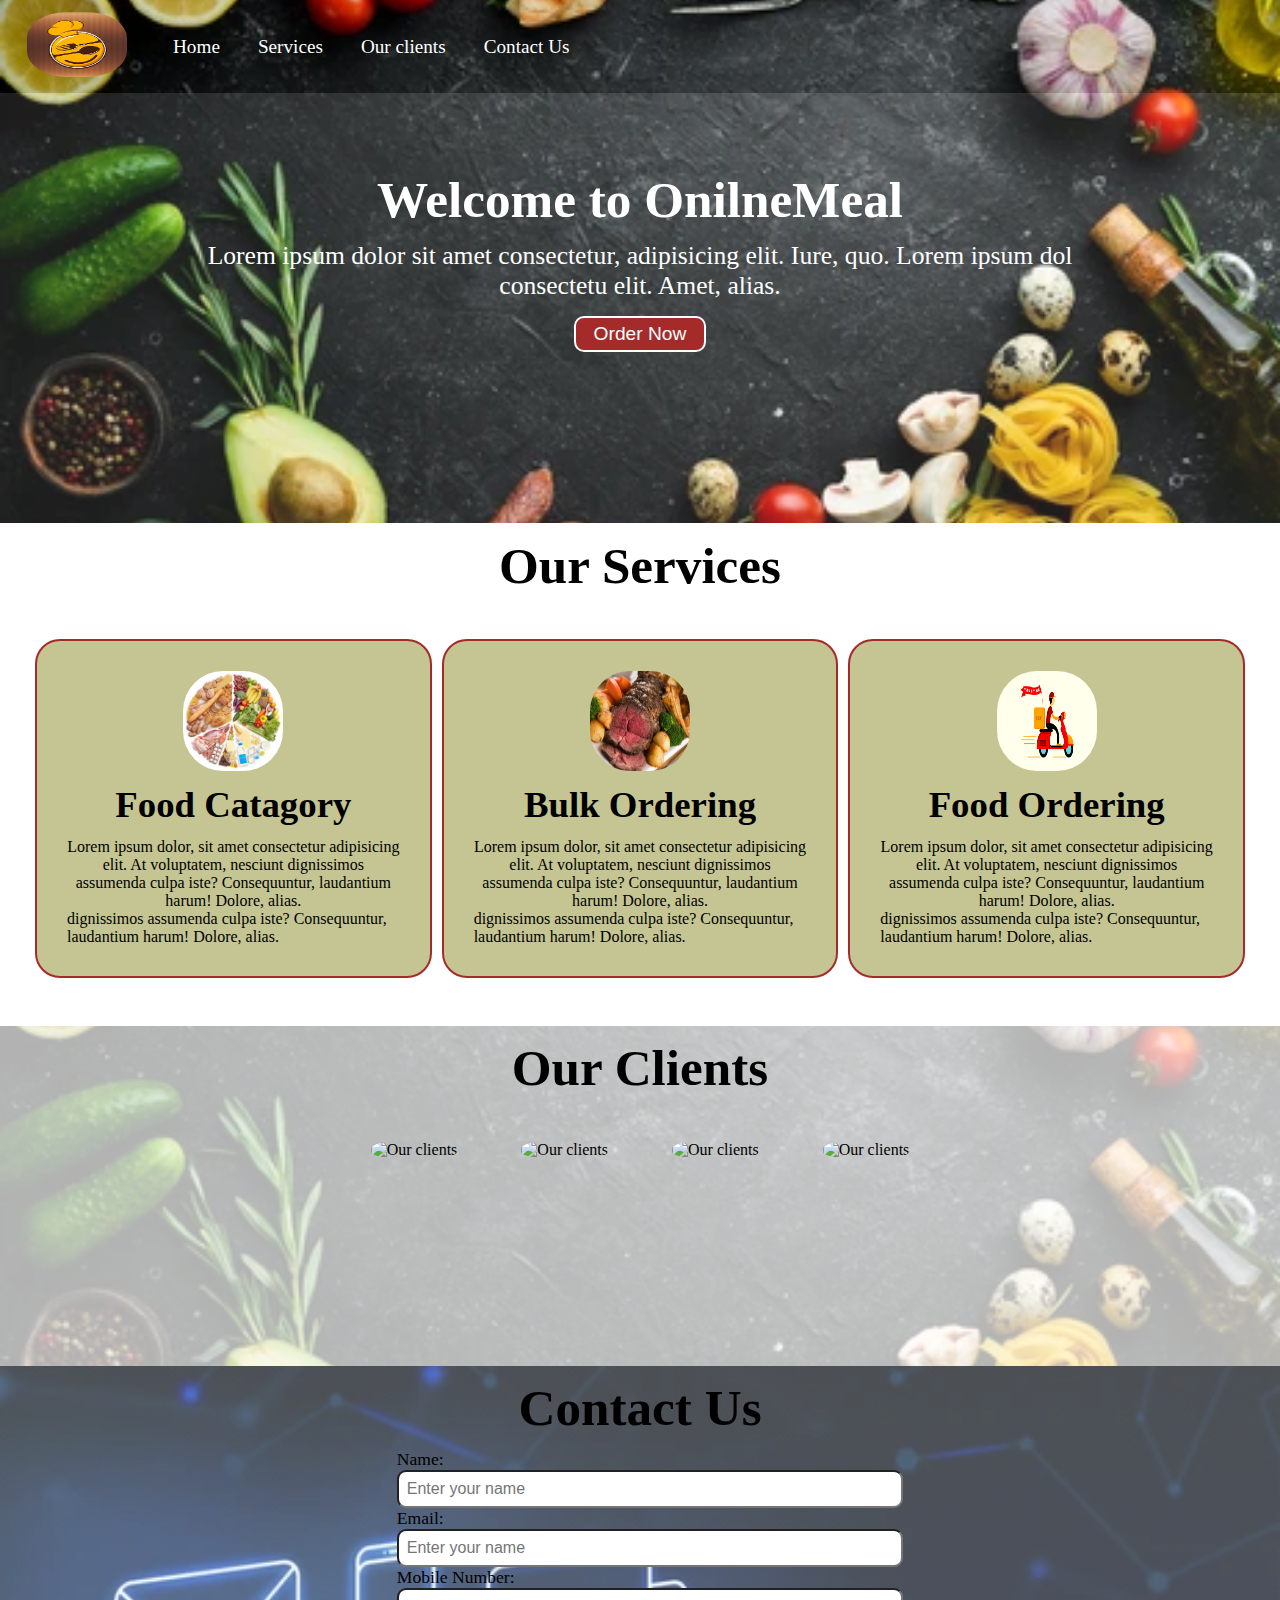
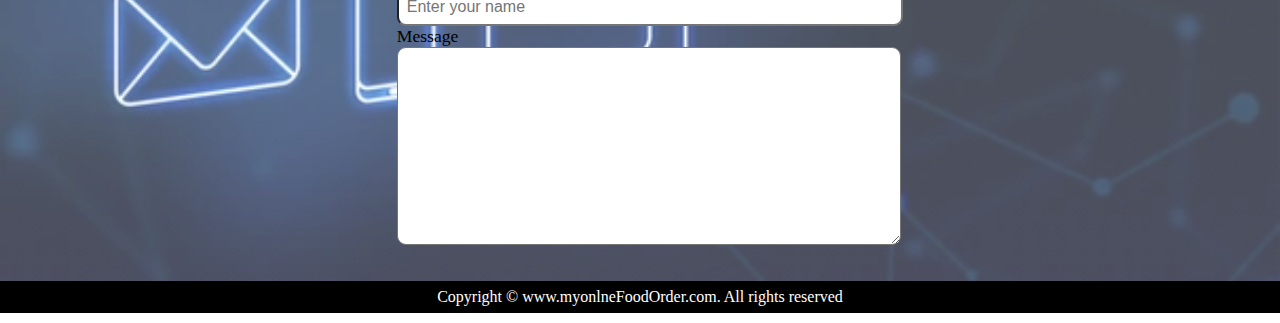
==== index.html @ ca99d8b3 "Rename Project2.html to index.html" ====
<!DOCTYPE html>
<html lang="en">

<head>
    <meta charset="UTF-8">
    <meta http-equiv="X-UA-Compatible" content="IE=edge">
    <meta name="viewport" content="width=device-width, initial-scale=1.0">
    <title>Online Food Order Service</title>
    <link rel="stylesheet" href="Design for Project.css">
    <link rel="stylesheet" media="screen and (max-width: 1000px)" href="Media Query phone.css">

</head>

<body>
    <nav id="navbar">
        <div id="logo">
            <img src="images/logo.png" alt="Logo for site">
        </div>
        <ul>
            <li class="item"><a href="#home">Home</a></li>
            <li class="item"><a href="#services-container">Services</a></li>
            <li class="item"><a href="#client-section">Our clients </a></li>
            <li class="item"><a href="#contact">Contact Us</a></li>
        </ul>
    </nav>
    <section id="home">
        <h1 class="h-primary">Welcome to OnilneMeal</h1>
        <p>Lorem ipsum dolor sit amet consectetur, adipisicing elit. Iure, quo.
            Lorem ipsum dol consectetu elit. Amet, alias.</p>
        <button class="btm">Order Now</button>
    </section>
    <section id="services-container">
        <h1 class="h-primary centre"> Our Services </h1>
        <div id="services">
            <div class="box">
                <img src="images/catagory food.jpg" alt="">
                <h2 class="h-secondary centre">Food Catagory </h2>
                <p class="centre">Lorem ipsum dolor, sit amet consectetur adipisicing elit. At voluptatem, nesciunt
                    dignissimos assumenda
                    culpa iste? Consequuntur, laudantium harum! Dolore, alias.</p>
                dignissimos assumenda
                culpa iste? Consequuntur, laudantium harum! Dolore, alias.</p>
            </div>
            <div class="box">
                <img src="images/bulk food.jpg" alt="">
                <h2 class="h-secondary centre">Bulk Ordering </h2>
                <p class="centre">Lorem ipsum dolor, sit amet consectetur adipisicing elit. At voluptatem, nesciunt
                    dignissimos assumenda
                    culpa iste? Consequuntur, laudantium harum! Dolore, alias.</p>
                dignissimos assumenda
                culpa iste? Consequuntur, laudantium harum! Dolore, alias.</p>
            </div>
            <div class="box">
                <img src="images/deliverypng.png" alt="">
                <h2 class="h-secondary centre">Food Ordering </h2>
                <p class="centre">Lorem ipsum dolor, sit amet consectetur adipisicing elit. At voluptatem, nesciunt
                    dignissimos assumenda
                    culpa iste? Consequuntur, laudantium harum! Dolore, alias.</p>
                dignissimos assumenda
                culpa iste? Consequuntur, laudantium harum! Dolore, alias.</p>
            </div>
        </div>
    </section>
    <section id="client-section">
        <h1 class="h-primary centre"> Our Clients </h1>
        <div id="clients">
            <div class="client-items">
                <img src="images/client1.jpeg" alt=" Our clients">
            </div>
            <div class="client-items">
                <img src="images/client2.png" alt=" Our clients">
            </div>
            <div class="client-items">
                <img src="images/client3.png" alt=" Our clients">
            </div>
            <div class="client-items">
                <img src="images/client 4.jpg" alt=" Our clients">
            </div>
        </div>
    </section>
    <section id="contact">
        <h1 class="h-primary centre"> Contact Us</h1>
        <div id="contact-box">
            <form action="">
                <div class="form-group">
                    <label for="name"> Name:</label>
                    <input type="text" name="name" id="name" placeholder="Enter your name">
                </div>
                <div class="form-group">
                    <label for="email"> Email:</label>
                    <input type="email" name="name" id="email" placeholder="Enter your name">
                </div>
                <div class="form-group">
                    <label for="Number"> Mobile Number:</label>
                    <input type="phone" name="name" id="phone" placeholder="Enter your name">
                </div>
                <div class="form-group">
                    <label for="nmessage"> Message</label>
                    <textarea name="messsage" id="message" cols="30" rows="10"></textarea>
                </div>
            </form>
        </div>
    </section>
    <footer>
        <div class="centre">
            Copyright &copy; www.myonlneFoodOrder.com. All rights reserved
        </div>
    </footer>
</body>

</html>
---- Design for Project.css ----
/* CSS reset*/
        * {
            margin: 0;
            padding: 0;
        }

        img {
            border-radius: 40%;
            width: 100px;
            height: 100px;
        }

         :root {
            --navbar-height: 60px;
        }

        #navbar {
            display: flex;
            align-items: center;
            position: absolute;
            top: 0;
            width: 100%;
        }

        #navbar::before {
            content: "";
            background-color: black;
            position: absolute;
            top: 0px;
            left: 0px;
            height: 100%;
            width: 100%;
            z-index: -1;
            opacity: 1;
        }

        #logo {
            margin: 10px 25px;
        }

        #logo img {
            height: 65px;
            margin: 2px 2px;
        }

        #navbar ul {
            display: flex;
        }


        #navbar ul li {
            list-style: none;
            font-size: 1.2rem;

        }

        #navbar ul li a {
            color: white;
            display: block;
            padding: 2px 19px;
            border-radius: 20px;
            text-decoration: none;
        }

        #navbar ul li a:hover {
            background-color: crimson;
        }

        #home {
            font-family: 'Bree Serif', serif;
            display: flex;
            flex-direction: column;
            padding: 2px 190px;
            height: 520px;
            justify-content: center;
            align-items: center;
        }

        #home::before {
            content: "";
            background: url(images/background.jpg) no-repeat center center/cover;
            position: absolute;
            height: 523px;
            top: 0px;
            left: 0px;
            width: 100%;
            z-index: -1;
            opacity: 0.89;
        }

        #home h1 {
            color: white;
            text-align: center;
            font-family: 'Bree Serif', serif;

        }

        #home p {
            font-family: 'Bree Serif', serif;
            color: white;
            text-align: center;
            font-size: 1.6rem;
        }

        #services {
            margin: 30px;
            display: flex;
        }

        #services .box {
            border: 2px solid brown;
            padding: 30px;
            margin: 2px 5px;
            border-radius: 25px;
            background-color: rgb(197, 197, 147);
            margin-bottom: 18px;
        }

        #services .box img {
            height: 100px;
            margin: auto;
            display: block;
        }

        #services .box p {
            font-family: 'Bree Serif', serif;

        }

        #client-section {
            position: relative;
            height: 340px;
        }

        #client-section::before {
            content: "";
            position: absolute;
            background: url(images/background.jpg) no-repeat center center/cover;
            width: 100%;
            height: 100%;
            z-index: -1;
            opacity: 0.3;
        }

        #clients {
            display: flex;
            justify-content: center;
            align-items: center;
        }

        .client-items {
            padding: 32px;

        }

        #clients img {
            height: 120px;
        }

        #contact {
            position: relative;
        }

        #contact::before {
            content: "";
            position: absolute;
            width: 100%;
            height: 105%;
            z-index: -1;
            opacity: 0.7;
            background: url(images/contact.jpeg) no-repeat center center/cover;
        }

        #contact-box{
            display: flex;
            justify-content: center;
            align-items: center;
            padding-bottom: 32px;
        }
        #contact-box input,
        #contact-box textarea {
            width: 100%;
            padding: 0.5rem;
            border-radius: 9px;
            font-size: 1rem;
        }
        #contact-box form{
            width: 38%;
            
        }
        #contact-box label{
            font-size: 1.1rem;
            font-family: 'Bree Serif', serif;

        }

        footer {
            background-color: black;
            color: white;
            padding: 7px 18px;
        }

        .h-primary {
            font-family: 'Bree Serif', serif;
            font-size: 3.2rem;
            padding: 12px;
        }

        .h-secondary {
            font-family: 'Bree Serif', serif;
            font-size: 2.3rem;
            padding: 12px;
        }

        .btm {
            padding: 5px 18px;
            border: 2px solid white;
            background-color: brown;
            color: white;
            margin: 15px;
            font-size: 1.2rem;
            border-radius: 10px;
            cursor: pointer;
        }

        .centre {
            text-align: center;
        }
---- Media Query phone.css ----
#navbar {
    flex-direction: column;

}

#navbar ul li a {
    font-size: 1rem;
    padding: 0px 5px;
}

#home {
    height: 350px;
    padding: 2px 25px;
}

#home::before {
    height: 400px;
}

#home p {
    font-size: 11px;
}

#services {
    flex-direction: column;
}

#clients {
    flex-wrap: wrap;
}

#clients img {
    width: 62px;
    padding: 2px 5px;
    height: auto;
}

.h-primary {
    font-size: 24px;
}

.btm {
    font-size: 11px;
    padding: 2px 6px;
}
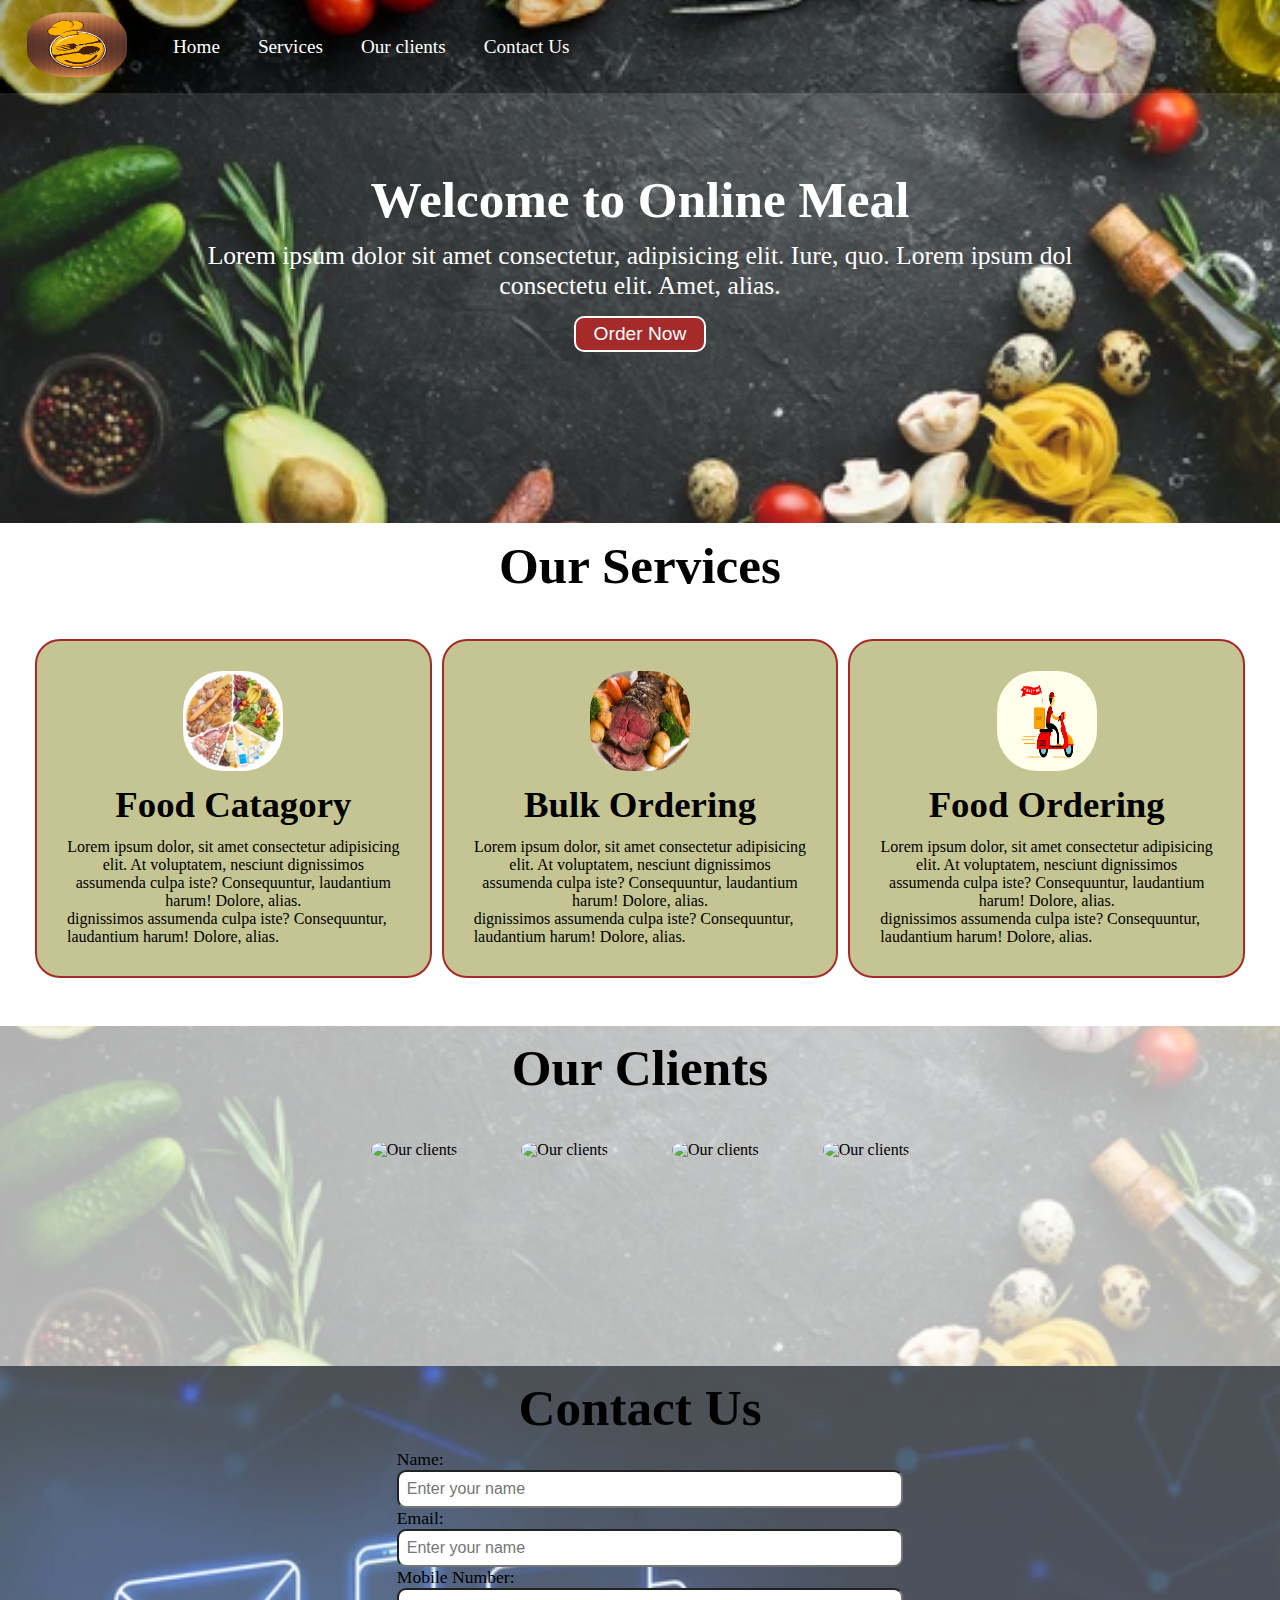
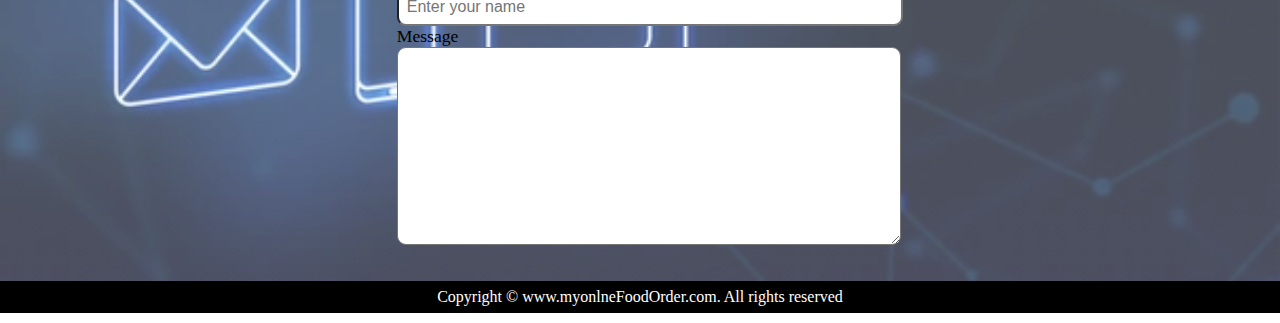
==== commit 6e1105e8: "Update index.html" ====
--- a/index.html
+++ b/index.html
@@ -24,7 +24,7 @@
         </ul>
     </nav>
     <section id="home">
-        <h1 class="h-primary">Welcome to OnilneMeal</h1>
+        <h1 class="h-primary">Welcome to Online Meal</h1>
         <p>Lorem ipsum dolor sit amet consectetur, adipisicing elit. Iure, quo.
             Lorem ipsum dol consectetu elit. Amet, alias.</p>
         <button class="btm">Order Now</button>
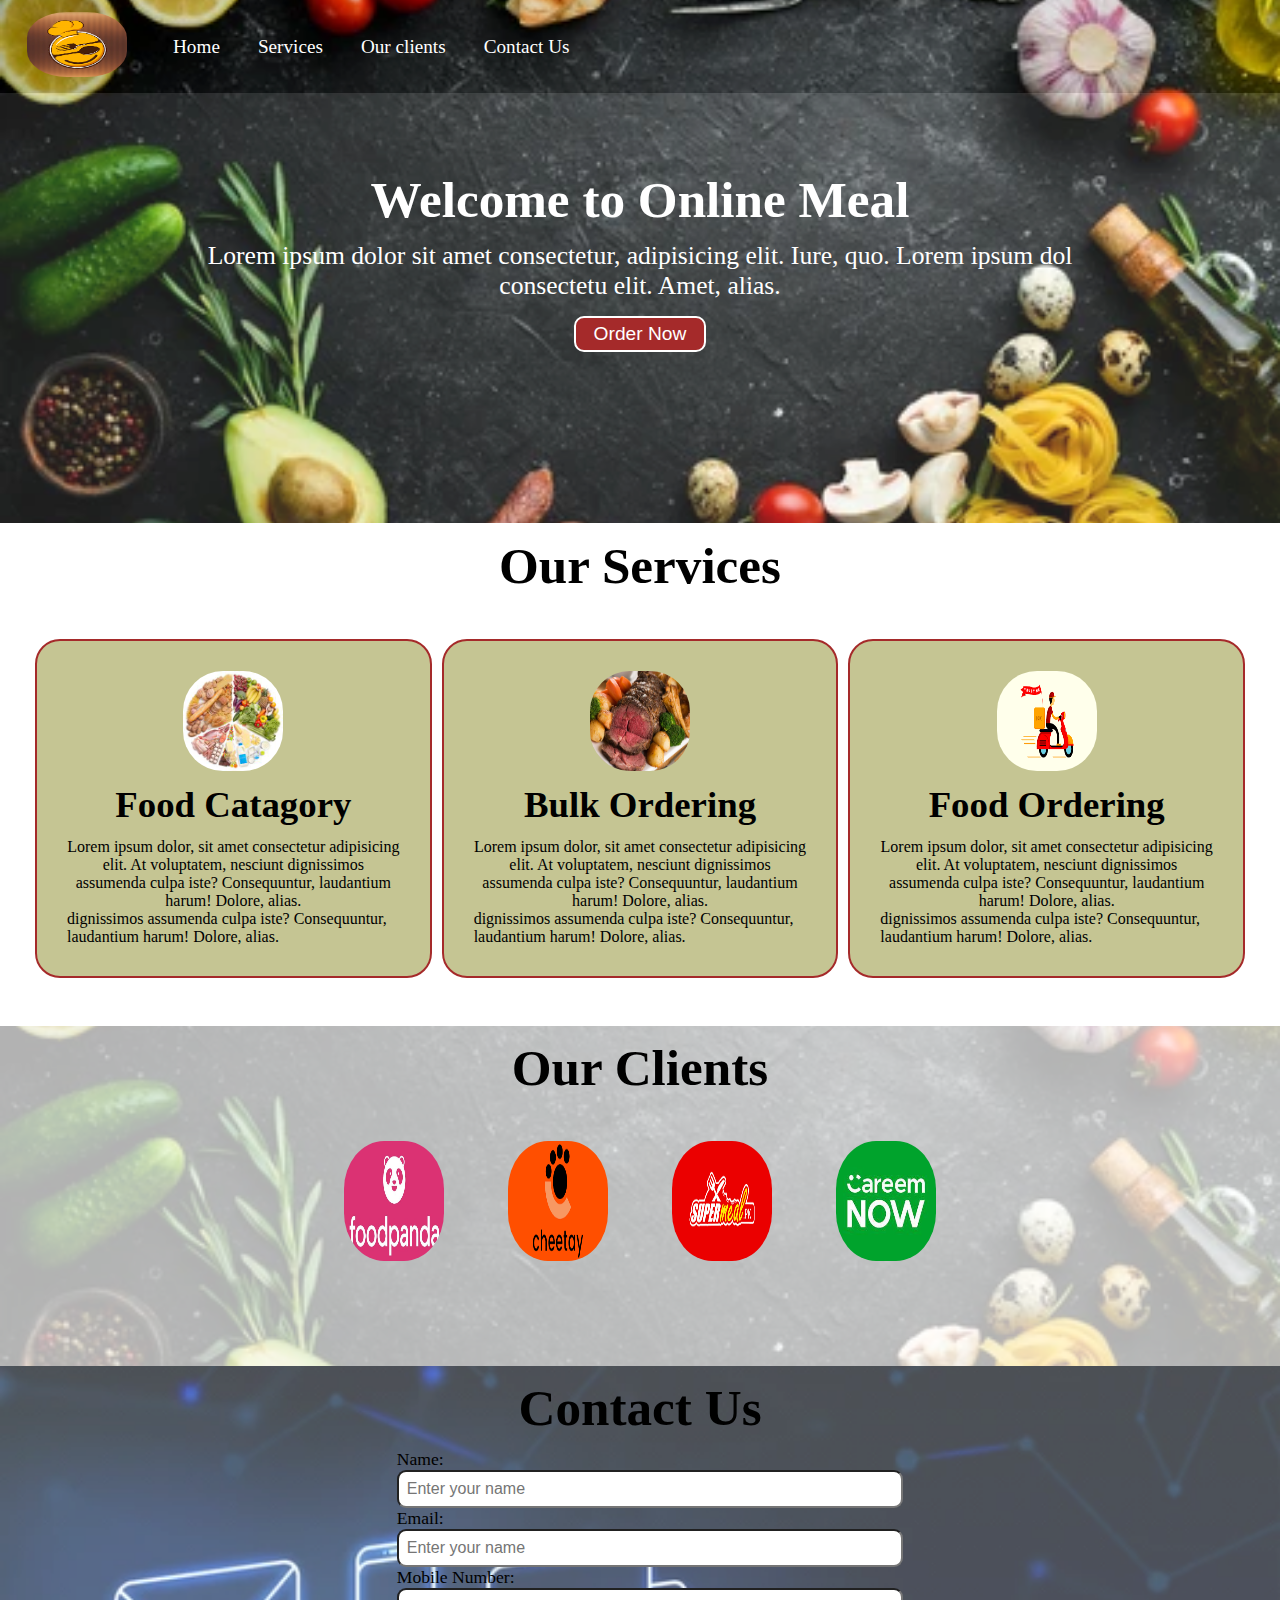
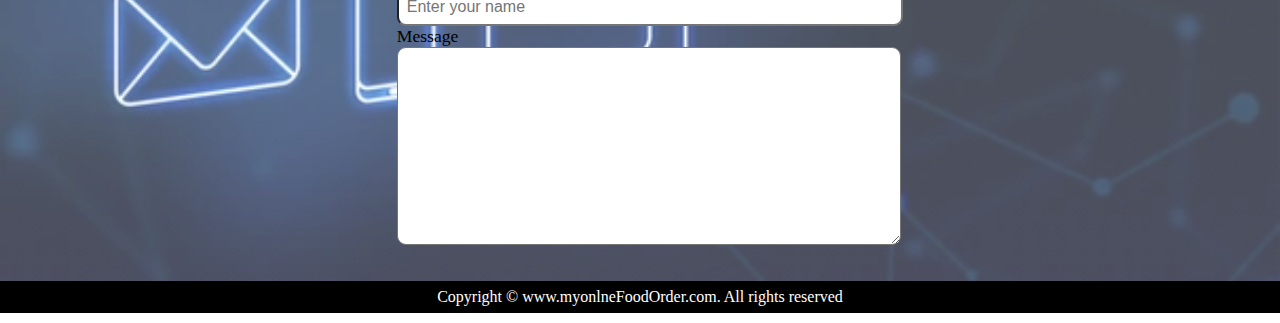
==== commit 1782459c: "Update index.html" ====
--- a/index.html
+++ b/index.html
@@ -107,5 +107,4 @@
         </div>
     </footer>
 </body>
-
 </html>
